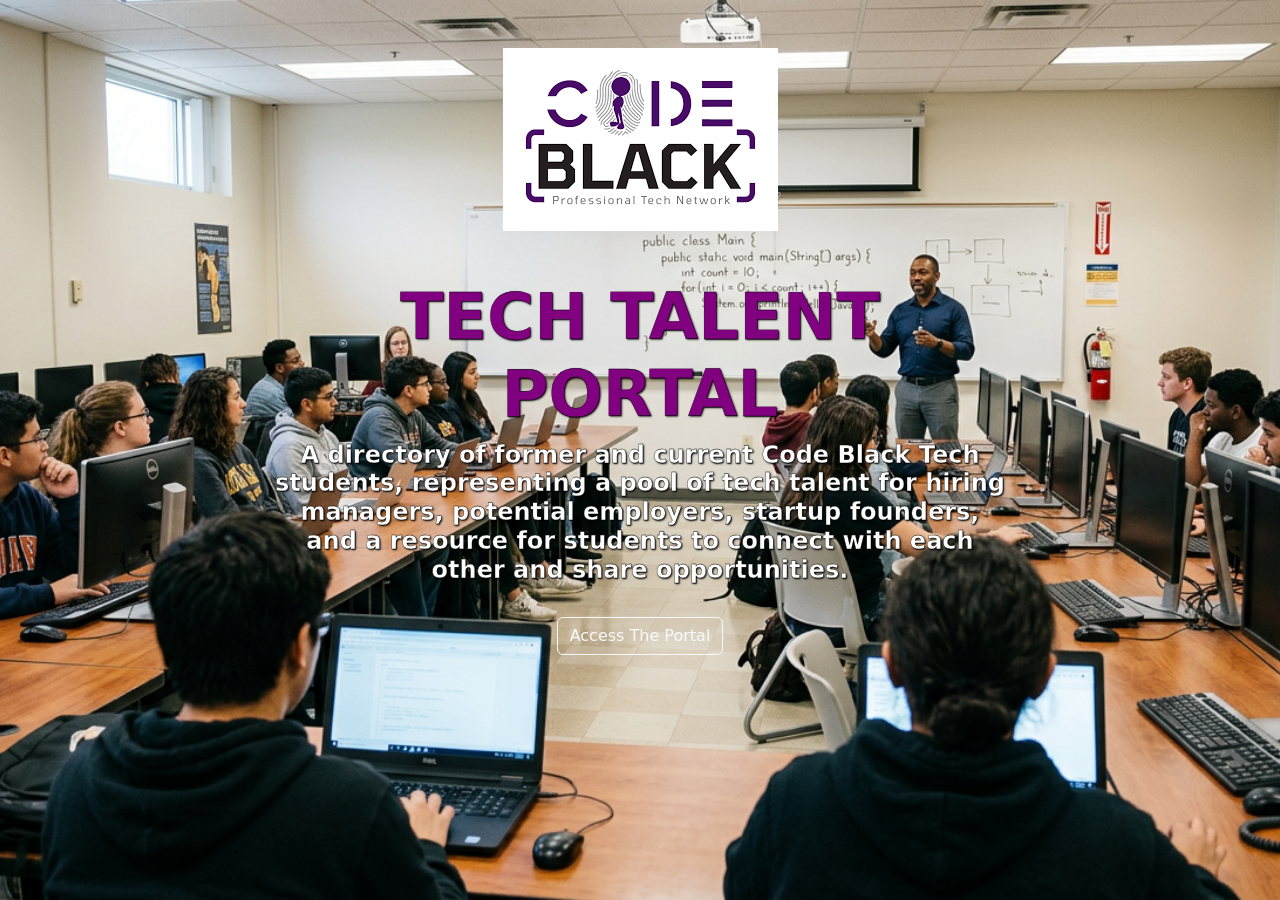
==== index.html @ aab4e5db "initial asset upload" ====
<!DOCTYPE html>
<html lang="en">
    <head>
        <title>Code Black Student Portal - Home</title>
        <meta charset="UTF-8">
        <meta name="viewport" content="width=device-width, initial-scale=1.0">
        <meta name="description" content="A student portal for Code Black Tech organization">
        <meta name="keywords" content="code, black, tech, code black tech, students, portal, student portal, 
            code black student portal, connect, career, resources, networking">
        <meta name="robots" content="nofollow">
        <meta name="pragma" content="no-cache">
        <link href="https://cdn.jsdelivr.net/npm/bootstrap@5.3.1/dist/css/bootstrap.min.css" 
                rel="stylesheet">
        <link href="portal.css" rel="stylesheet">
        <script src="https://cdn.jsdelivr.net/npm/bootstrap@5.3.1/dist/js/bootstrap.bundle.min.js"></script>
        <script defer src="script.js"></script>
    </head>
    <body>
        <header class="mt-5">
            <img src="images/code_black.png" alt="code black tech organization logo" class="figure-img img-fluid mx-auto d-block drop-bounce">
        </header>
        
        <div class="container mt-5" style="overflow-x: hidden;">
            <div class="row justify-content-center">
                <div class="col-xl-8 col-lg-10 text-center hidden-left">
                    <h1 class="fw-bold" style="font-size: 48pt; color: purple; -webkit-text-stroke: 
                        .3px black; text-shadow: 1px 1px 2px black;">
                        TECH TALENT PORTAL
                    </h1>
                    <h4 class="fw-bold text-center text-white" style="-webkit-text-stroke: .3px black; text-shadow: 1px 1px 2px black;">
                        A directory of former and current Code Black Tech students, representing a pool of tech talent for hiring managers,
                        potential employers, startup founders, and a resource for students to connect with each other and share opportunities.
                    </h4>
                    <br>
                    <div class="nav-buttons">
                        <a href="#" class="btn btn-outline-light">Access The Portal</a>
                    </div>
                </div>
            </div>
        </div>
    </body>
</html>
---- portal.css ----
body {
    background-image: url(images/classroom_1.png);
    background-size: cover;
    background-position: center;
    background-repeat: no-repeat;
    background-attachment: fixed;
}

@keyframes dropBounce {
  0%   { opacity: 0; transform: translateY(-60px); }
  60%  { opacity: 1; transform: translateY(8px); }
  80%  { transform: translateY(-4px); }
  100% { opacity: 1; transform: translateY(0); }
}

.drop-bounce { opacity: 0; animation: dropBounce     0.9s cubic-bezier(.22,.68,0,1.2) forwards; }

/* Common transition settings */
.hidden-left, .hidden-right {
    opacity: 0;
    filter: blur(5px);
    transition: all 1s;
}

/* Starting positions */
.hidden-left {
    transform: translateX(-100%);
}

.hidden-right {
    transform: translateX(100%);
}

/* The "Active" state for both */
.show {
    opacity: 1;
    filter: blur(0);
    transform: translateX(0);
}

.logos {
    display: flex;
}

.logo:nth-child(1) {
    transition-delay: 200ms;
}

.logo:nth-child(2) {
    transition-delay: 400ms;
}

.logo:nth-child(3) {
    transition-delay: 600ms;
}
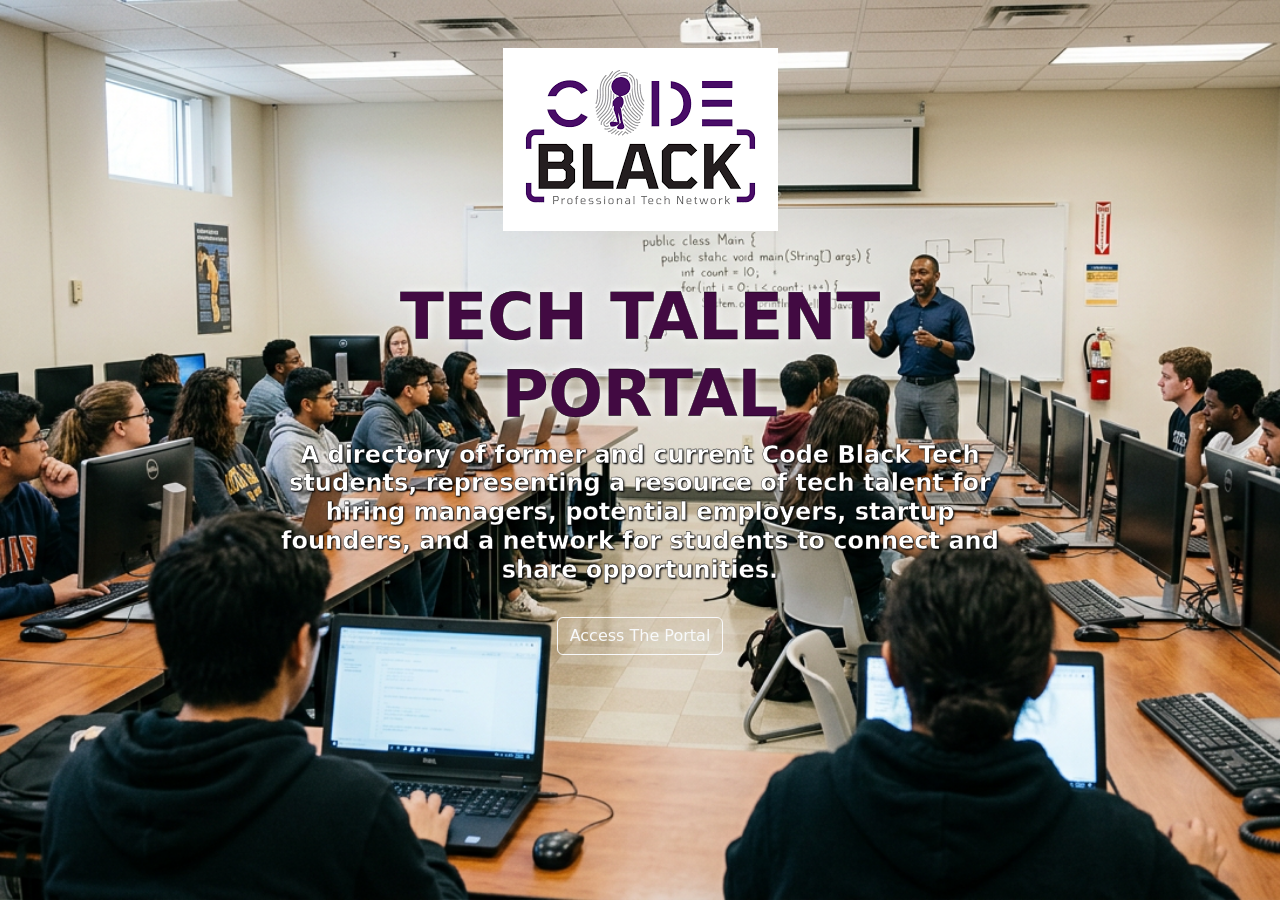
==== commit b853d85d: "uploading updates" ====
--- a/index.html
+++ b/index.html
@@ -15,7 +15,8 @@
         <script src="https://cdn.jsdelivr.net/npm/bootstrap@5.3.1/dist/js/bootstrap.bundle.min.js"></script>
         <script defer src="script.js"></script>
     </head>
-    <body>
+    <body style="background-image: url(images/classroom_1.png); background-size: cover; background-position: center; 
+        background-repeat: no-repeat; background-attachment: fixed;">
         <header class="mt-5">
             <img src="images/code_black.png" alt="code black tech organization logo" class="figure-img img-fluid mx-auto d-block drop-bounce">
         </header>
@@ -23,17 +24,17 @@
         <div class="container mt-5" style="overflow-x: hidden;">
             <div class="row justify-content-center">
                 <div class="col-xl-8 col-lg-10 text-center hidden-left">
-                    <h1 class="fw-bold" style="font-size: 48pt; color: purple; -webkit-text-stroke: 
-                        .3px black; text-shadow: 1px 1px 2px black;">
+                    <h1 class="fw-bold" style="font-size: 48pt; color:rgb(66, 10, 66); -webkit-text-stroke: 
+                        .3px black; text-shadow: 0px 0px 10px white;">
                         TECH TALENT PORTAL
                     </h1>
                     <h4 class="fw-bold text-center text-white" style="-webkit-text-stroke: .3px black; text-shadow: 1px 1px 2px black;">
-                        A directory of former and current Code Black Tech students, representing a pool of tech talent for hiring managers,
-                        potential employers, startup founders, and a resource for students to connect with each other and share opportunities.
+                        A directory of former and current Code Black Tech students, representing a resource of tech talent for hiring managers,
+                        potential employers, startup founders, and a network for students to connect and share opportunities.
                     </h4>
                     <br>
                     <div class="nav-buttons">
-                        <a href="#" class="btn btn-outline-light">Access The Portal</a>
+                        <a href="portal.html" class="btn btn-outline-light">Access The Portal</a>
                     </div>
                 </div>
             </div>
--- a/portal.css
+++ b/portal.css
@@ -1,11 +1,3 @@
-body {
-    background-image: url(images/classroom_1.png);
-    background-size: cover;
-    background-position: center;
-    background-repeat: no-repeat;
-    background-attachment: fixed;
-}
-
 @keyframes dropBounce {
   0%   { opacity: 0; transform: translateY(-60px); }
   60%  { opacity: 1; transform: translateY(8px); }
@@ -52,4 +44,71 @@
 
 .logo:nth-child(3) {
     transition-delay: 600ms;
+}
+
+#profile_body {
+    background-color: rgb(145, 92, 145);
+}
+
+/* Decorative corner brackets */
+.bracket-wrap {
+    position: relative;
+    padding: 30px 40px;
+    width: 20%;
+    text-align: center;
+}
+
+.bracket-wrap::before,
+.bracket-wrap::after {
+    content: '';
+    position: absolute;
+    width: 20px;
+    height: 20px;
+    border-color: rgb(66, 10, 66);
+    border-style: solid;
+}
+
+.bracket-wrap::before {
+    top: 0; left: 0;
+    border-width: 5px 0 0 5px;
+}
+
+.bracket-wrap::after {
+    bottom: 0; right: 0;
+    border-width: 0 5px 5px 0;
+}
+
+.prompt-section {
+    margin-top: 50px;
+    justify-content: center;
+    display: flex; 
+}
+.prompt-display {
+    display: none;
+    flex-direction: column;
+    align-items: center;
+    max-width: 900px;
+    text-align: center;
+}
+.prompt-section h3 {
+    font-family: 'Space Mono', monospace;
+    font-size: 0.65rem;
+    letter-spacing: 0.25em;
+    color: var(--gold);
+    margin-bottom: 20px;
+    text-transform: uppercase;
+}
+.close-btn {
+    font-family: 'Space Mono', monospace;
+    font-size: 0.58rem;
+    letter-spacing: 0.15em;
+    color: var(--muted);
+    background: transparent;
+    border: 1px solid rgba(138,133,120,0.4);
+    padding: 8px 16px;
+    cursor: pointer;
+    margin-top: 12px;
+    transition: all 0.25s ease;
+}
+.close-btn:hover { color: var(--light); border-color: var(--light); 
 }
